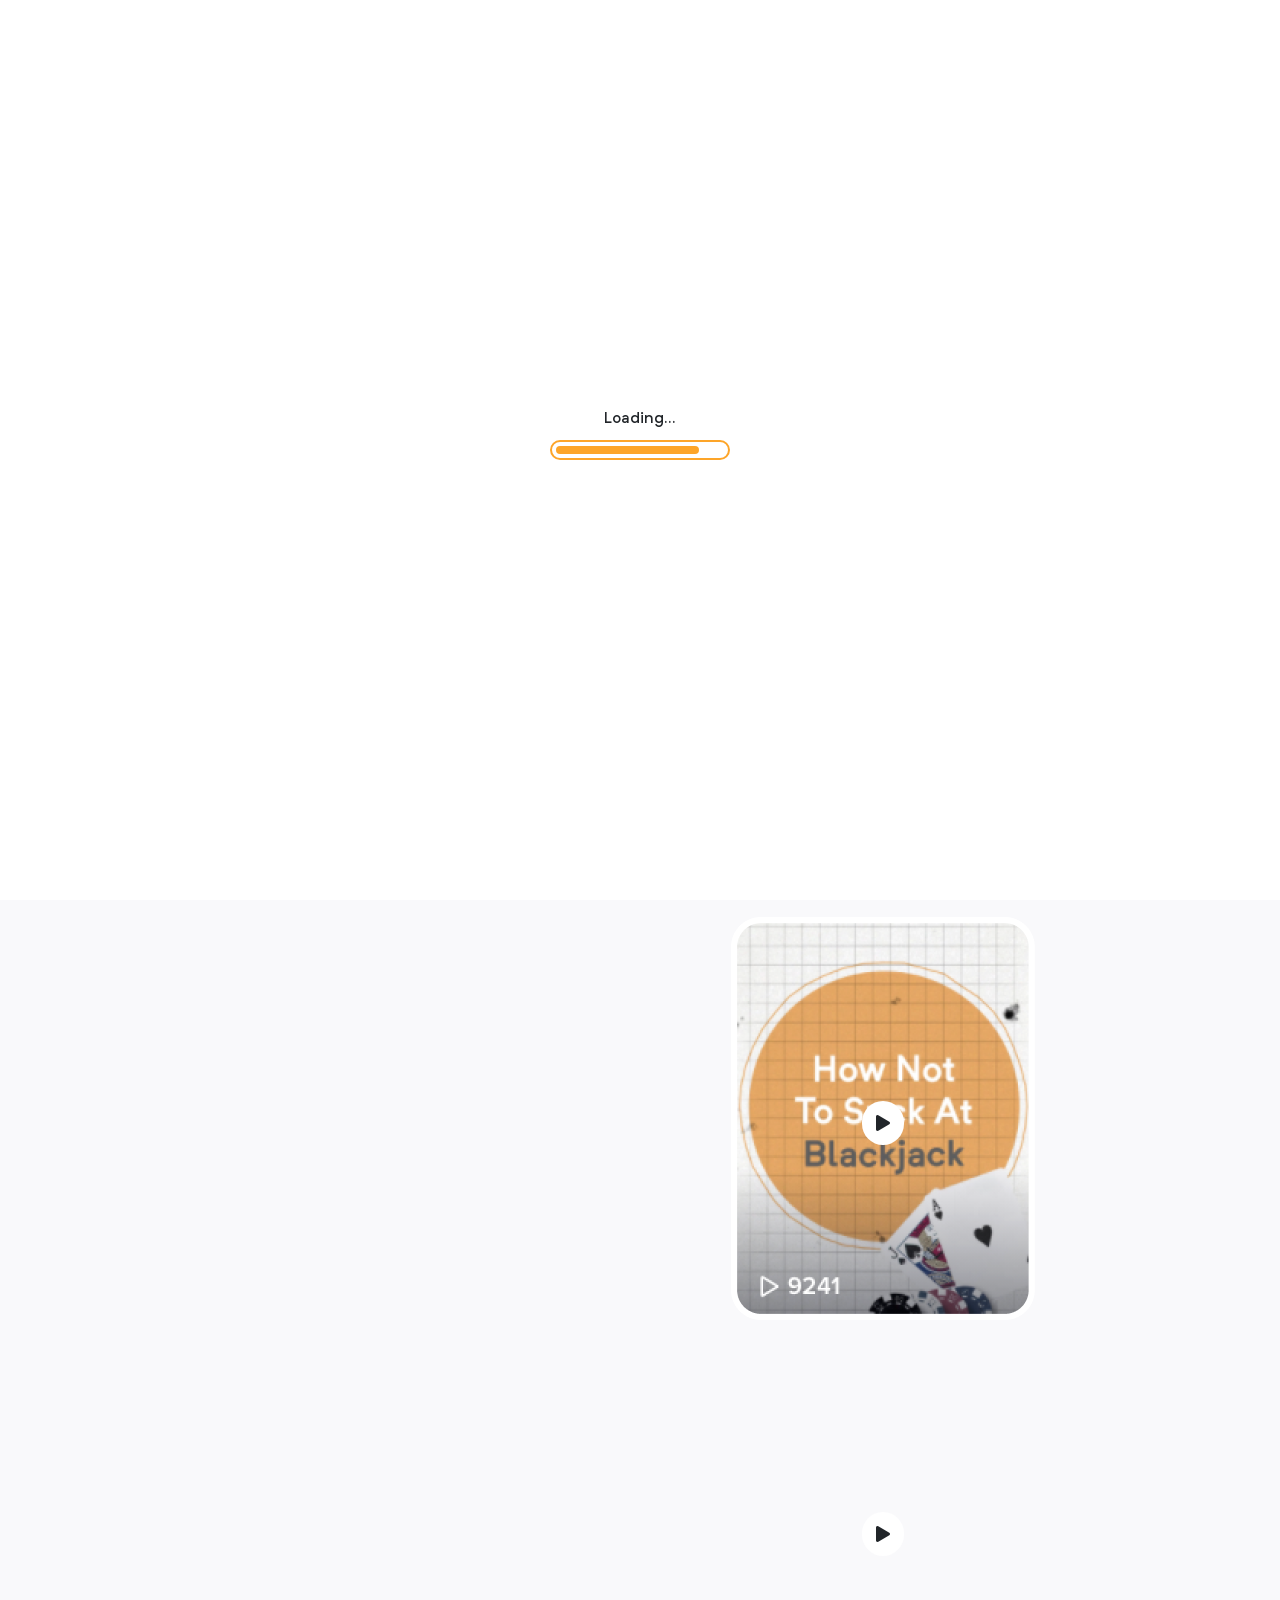
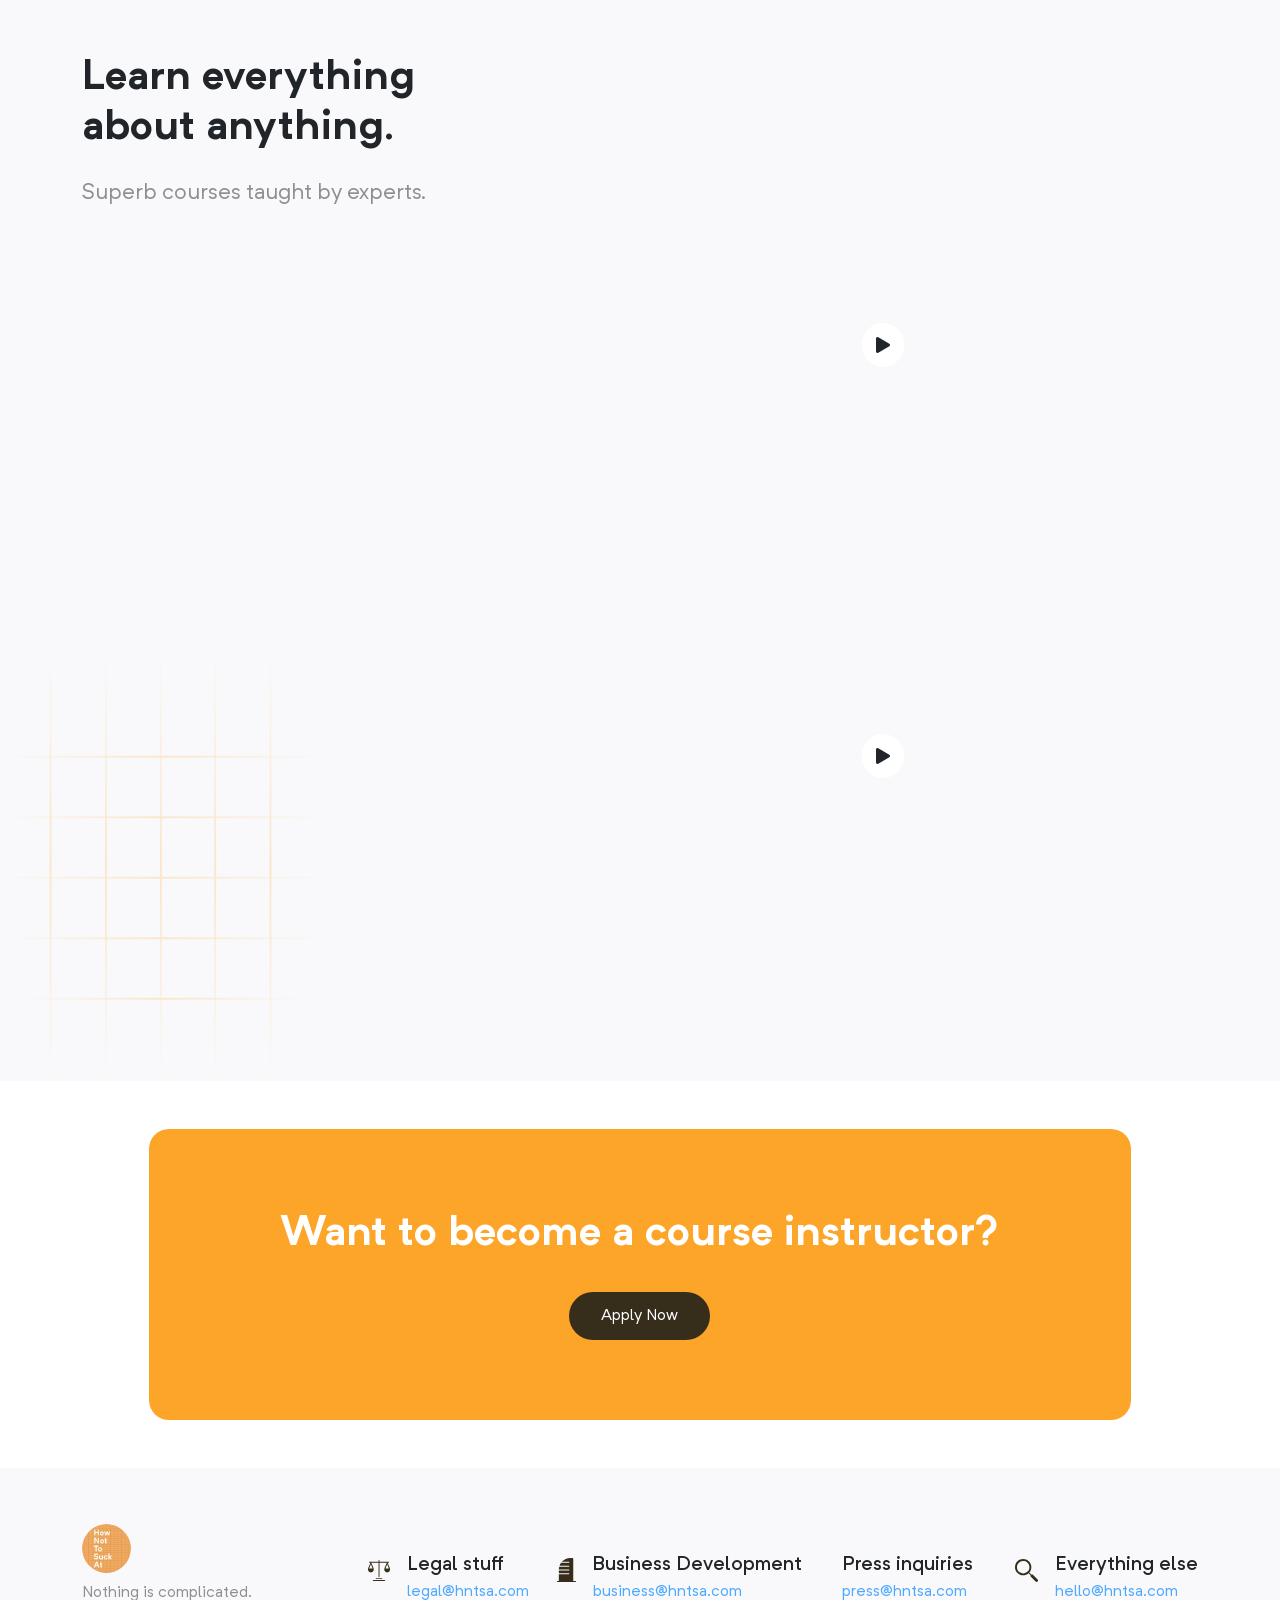
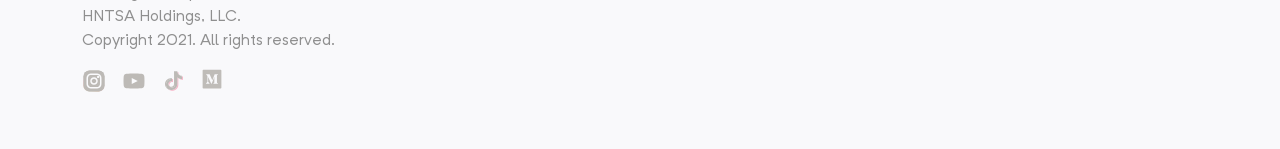
==== index.html @ 58f5ea6d "add loading" ====
<!DOCTYPE html>
<html lang="en">
  <head>
    <!-- Required meta tags -->
    <meta charset="utf-8" />
    <meta name="viewport" content="width=device-width, initial-scale=1" />

    <!-- Bootstrap CSS -->
    <link
      href="https://cdn.jsdelivr.net/npm/bootstrap@5.1.3/dist/css/bootstrap.min.css"
      rel="stylesheet"
      integrity="sha384-1BmE4kWBq78iYhFldvKuhfTAU6auU8tT94WrHftjDbrCEXSU1oBoqyl2QvZ6jIW3"
      crossorigin="anonymous"
    />
    <title>How Not To Suck At?</title>
    <link rel="stylesheet" type="text/css" href="https://cdn.jsdelivr.net/npm/slick-carousel@1.8.1/slick/slick.css" />
    <link rel="stylesheet" type="text/css" href="https://cdn.jsdelivr.net/npm/slick-carousel@1.8.1/slick/slick-theme.css" />
    <link rel="stylesheet" href="https://use.fontawesome.com/releases/v5.8.2/css/all.css" />
    <link rel="stylesheet" href="assets/css/main.css" />
    <link rel="apple-touch-icon" sizes="57x57" href="assets/img/favicon/apple-icon-57x57.png" />
    <link rel="apple-touch-icon" sizes="60x60" href="assets/img/favicon/apple-icon-60x60.png" />
    <link rel="apple-touch-icon" sizes="72x72" href="assets/img/favicon/apple-icon-72x72.png" />
    <link rel="apple-touch-icon" sizes="76x76" href="assets/img/favicon/apple-icon-76x76.png" />
    <link rel="apple-touch-icon" sizes="114x114" href="assets/img/favicon/apple-icon-114x114.png" />
    <link rel="apple-touch-icon" sizes="120x120" href="assets/img/favicon/apple-icon-120x120.png" />
    <link rel="apple-touch-icon" sizes="144x144" href="assets/img/favicon/apple-icon-144x144.png" />
    <link rel="apple-touch-icon" sizes="152x152" href="assets/img/favicon/apple-icon-152x152.png" />
    <link rel="apple-touch-icon" sizes="180x180" href="assets/img/favicon/apple-icon-180x180.png" />
    <link rel="icon" type="image/png" sizes="192x192" href="assets/img/favicon/android-icon-192x192.png" />
    <link rel="icon" type="image/png" sizes="32x32" href="assets/img/favicon/favicon-32x32.png" />
    <link rel="icon" type="image/png" sizes="96x96" href="assets/img/favicon/favicon-96x96.png" />
    <link rel="icon" type="image/png" sizes="16x16" href="assets/img/favicon/favicon-16x16.png" />
  </head>

  <body>
    <nav class="d-block d-md-none invisible">
      <div class="d-flex justify-content-between align-items-center">
        <div class="left-logo">
          <img src="assets/img/logo.svg" class="d-block ms-auto" alt="" srcset="" />
        </div>
        <div class="right-icon">
          <img src="assets/img/icons/hamburger.svg" alt="" srcset="" />
        </div>
      </div>
    </nav>
    <header>
      <div class="container home-text">
        <h1 class="text-center text-out font-bold position-relative">How Not To Suck At<span class="tm">&trade;</span></h1>
        <p class="animate-text text-center color-primary">
          <span class="slide-text text-in">Chess ♟️</span>
          <span class="slide-text">Econ 101 📊</span>
          <span class="slide-text">Photography 📷</span>
          <span class="slide-text">Guitar 🎸</span>
          <span class="slide-text">YouTube ▶️</span>
          <span class="slide-text">Writing ✍️</span>
          <span class="slide-text">Speed Reading 📚</span>
          <span class="slide-text">Personal Finance 💸</span>
          <span class="slide-text">Software 🧑‍💻</span>
          <span class="slide-text">Piano 🎹</span>
          <span class="slide-text">Français 🇫🇷</span>
          <span class="slide-text">Drawing 🎨</span>
          <span class="slide-text">Copyright Law ⚖️</span>
          <span class="slide-text">Poker 🃏</span>
          <span class="slide-text">Filmmaking 🎬</span>
        </p>
        <br />
        <p class="text-center text-22 d-none d-md-block">Nothing is complicated.</p>
        <br />
        <br />
        <div class="d-flex flex-column flex-md-row justify-content-center">
          <input type="text" class="custom-input" placeholder="Your email address" maxlength="300" />
          <button style="height: 51px" class="button button-primary ms-md-4 align-self-center w-fit d-block mt-3 mt-md-0">Sign Up</button>
        </div>
      </div>
    </header>

    <div class="learn">
      <div class="container">
        <div class="row">
          <div class="col-md-5 d-flex">
            <div class="align-self-center">
              <h2>
                Learn everything <br />
                about anything.
              </h2>
              <p class="text-md-22 text-16 d-none d-md-block color-gray mt-4">Superb courses taught by experts.</p>
              <p class="text-md-22 text-16 d-block d-md-none color-gray">
                Nothing is complicated. Everything <br />
                you need to know about everything!
              </p>
            </div>
          </div>
          <div class="col-md-7 col-sm-12 mt-4 mt-md-0">
            <div id="slickReels">
              <div class="reels-cover">
                <div class="ml-3">
                  <div class="player-box" onclick="playVideo(this)">
                    <i class="fas fa-play"></i>
                  </div>
                  <video poster="assets/img/thumbnail1.png">
                    <source src="assets/video/reels1.mp4#t=10" />
                  </video>
                </div>
              </div>
              <div class="reels-cover">
                <div class="ml-3">
                  <div class="player-box" onclick="playVideo(this)">
                    <i class="fas fa-play"></i>
                  </div>
                  <video>
                    <source src="assets/video/reels2.mp4#t=3" />
                  </video>
                </div>
              </div>

              <div class="reels-cover">
                <div class="ml-3">
                  <div class="player-box" onclick="playVideo(this)">
                    <i class="fas fa-play"></i>
                  </div>
                  <video src="assets/video/reels3.mp4#t=8"></video>
                </div>
              </div>
              <div class="reels-cover">
                <div class="ml-3">
                  <div class="player-box" onclick="playVideo(this)">
                    <i class="fas fa-play"></i>
                  </div>
                  <video>
                    <source src="assets/video/reels2.mp4#t=3" />
                  </video>
                </div>
              </div>
            </div>
          </div>
        </div>
      </div>
    </div>

    <div class="instructor d-none d-md-block my-5">
      <div class="container">
        <div class="instructor-box">
          <h2 class="text-white text-center">Want to become a course instructor?</h2>
          <br />
          <div class="d-flex justify-content-center">
            <button class="button button-dark" data-bs-toggle="modal" data-bs-target="#smallForm">Apply Now</button>

            <!-- Modal -->
            <div class="modal fade" id="smallForm" data-bs-backdrop="static" data-bs-keyboard="false" tabindex="-1" aria-labelledby="staticBackdropLabel" aria-hidden="true">
              <div class="modal-dialog">
                <div class="modal-content py-2 px-3">
                  <button type="button" class="btn-close dismiss d-block ms-auto my-3 me-2" data-bs-dismiss="modal" aria-label="Close"></button>
                  <div class="modal-body">
                    <form name="HNST-Form-Dekstop">
                      <div class="row">
                        <div class="col-md-6">
                          <div class="mt-3 d-flex flex-column">
                            <label for="" class="form-label">Your Name</label>
                            <input type="text" placeholder="Johnny Appleseed" class="custom-input-rounded" maxlength="300" />
                          </div>
                        </div>
                        <div class="col-md-6">
                          <div class="mt-3 d-flex flex-column">
                            <label for="" class="form-label">Your Username</label>
                            <input type="text" placeholder="YourName@gmail.com" class="custom-input-rounded" maxlength="300" />
                          </div>
                        </div>
                        <div class="col-md-12">
                          <div class="mt-3 d-flex flex-column">
                            <label for="" class="form-label">What course topic would you like to teach?</label>
                            <div class="position-relative custom-select-field mt-3">
                              <select class="custom-select" onchange="selectClick(this)" onclick="selectClick(this)">
                                <option value="" disabled selected>Chess ♟️</option>
                                <option value="Piano 🎹">Piano 🎹</option>
                                <option value="Blackjack 🃏">Blackjack 🃏</option>
                                <option value="Bodybuilding 🏋">Bodybuilding 🏋</option>
                                <option value="Econ 101 📊">Econ 101 📊</option>
                                <option value="Photography 📷">Photography 📷</option>
                                <option value="Guitar 🎸">Guitar 🎸</option>
                                <option value="YouTube ▶️">YouTube ▶️</option>
                                <option value="Writing ✍️">Writing ✍️</option>
                                <option value="Speed Reading 📚">Speed Reading 📚</option>
                                <option value="Personal Finance 💸">Personal Finance 💸</option>
                                <option value="Software 🧑‍💻">Software 🧑‍💻</option>
                                <option value="Français 🇫🇷">Français 🇫🇷</option>
                                <option value="Drawing 🎨">Drawing 🎨</option>
                                <option value="Copyright Law ⚖️">Copyright Law ⚖️</option>
                                <option value="Poker 🃏">Poker 🃏</option>
                                <option value="Filmmaking 🎬">Filmmaking 🎬</option>
                                <option value="Calculus 📐">Calculus 📐</option>
                                <option value="Investing 📈">Investing 📈</option>
                              </select>
                              <ul class="custom-select-list d-none"></ul>
                            </div>
                          </div>
                        </div>
                        <div class="col-md-12">
                          <div class="mt-3 d-flex flex-column">
                            <label for="" class="form-label">Why are you the best person to teach this course?</label>
                            <textarea name="" placeholder="I’m the best person to teach this course because ..." class="custom-input-rounded" id="" cols="30" rows="10" maxlength="300"></textarea>
                          </div>
                        </div>
                        <div class="col-md-12">
                          <div class="mt-3 d-flex flex-column">
                            <label for="" class="form-label">Do you have a YouTube channel or large social media following?</label>
                            <textarea
                              name=""
                              placeholder="Yeah! I have XYZ subscribers. Here’s the URL to my channel: YouTube.com/c/HowNotToSuckAt"
                              class="custom-input-rounded"
                              id=""
                              cols="30"
                              rows="10"
                              maxlength="300"
                            ></textarea>
                          </div>
                        </div>
                      </div>

                      <button class="button button-primary mt-3 ms-auto d-block">Submit</button>
                    </form>
                  </div>
                </div>
              </div>
            </div>
          </div>
        </div>
      </div>
    </div>

    <footer class="px-2 px-md-0">
      <div class="container">
        <div class="row flex-md-row flex-column-reverse">
          <div class="col-md-3">
            <img src="assets/img/logo.svg" alt="" srcset="" />
            <h3 class="my-3 mb-1 d-block d-md-none">Contact Us</h3>
            <p class="color-gray mt-2 mb-0">Nothing is complicated.</p>
            <p class="color-gray mb-0">HNTSA Holdings, LLC.</p>
            <p class="color-gray mb-3">Copyright 2021. All rights reserved.</p>
            <div class="d-flex">
              <a href="https://instagram.com">
                <img src="assets/img/icons/instagram.svg" alt="" class="d-block me-3" />
              </a>
              <a href="https://youtube.com">
                <img src="assets/img/icons/youtube.svg" alt="" class="d-block me-3" />
              </a>
              <a href="https://tiktok.com">
                <img src="assets/img/icons/tiktok.svg" alt="" class="d-block me-3" />
              </a>
              <a href="htpps://medium.com">
                <img src="assets/img/icons/medium.svg" alt="" class="d-block me-3" />
              </a>
            </div>
          </div>
          <div class="col-md-9 mb-4 mb-md-0">
            <div class="row">
              <div class="col-md mt-3 p-0">
                <div class="footer-list d-flex align-items-start w-100">
                  <img src="assets/img/icons/scales.svg" class="mt-2 d-none d-md-block" alt="" srcset="" />
                  <img src="assets/img/icons/scales-bg.svg" class="mt-2 d-md-none d-block" alt="" srcset="" />
                  <div class="flex flex-column ms-3">
                    <p class="text-20 mb-0 font-medium nowrap">Legal stuff</p>
                    <p class="text-blue mb-0">legal@hntsa.com</p>
                  </div>
                  <a href="" class="ms-auto d-block d-md-none align-self-center">
                    <img src="assets/img/icons/forward.svg" alt="" srcset="" />
                  </a>
                </div>
              </div>
              <div class="col-md mt-3 p-0">
                <div class="footer-list d-flex align-items-start w-100">
                  <img src="assets/img/icons/building.svg" class="mt-2 d-none d-md-block" alt="" srcset="" />
                  <img src="assets/img/icons/building-bg.svg" class="mt-2 d-md-none d-block" alt="" srcset="" />
                  <div class="flex flex-column ms-3">
                    <p class="text-20 mb-0 font-medium nowrap">Business Development</p>
                    <p class="text-blue mb-0">business@hntsa.com</p>
                  </div>
                  <a href="" class="ms-auto d-block d-md-none align-self-center">
                    <img src="assets/img/icons/forward.svg" alt="" srcset="" />
                  </a>
                </div>
              </div>
              <div class="col-md mt-3 p-0">
                <div class="footer-list d-flex align-items-start w-100">
                  <img src="assets/img/icons/user.svg" class="mt-2 d-none d-md-block" alt="" srcset="" />
                  <img src="assets/img/icons/user-bg.svg" class="mt-2 d-md-none d-block" alt="" srcset="" />
                  <div class="flex flex-column ms-3">
                    <p class="text-20 mb-0 font-medium nowrap">Press inquiries</p>
                    <p class="text-blue mb-0">press@hntsa.com</p>
                  </div>
                  <a href="" class="ms-auto d-block d-md-none align-self-center">
                    <img src="assets/img/icons/forward.svg" alt="" srcset="" />
                  </a>
                </div>
              </div>
              <div class="col-md mt-3 p-0">
                <div class="footer-list d-flex align-items-start w-100">
                  <img src="assets/img/icons/search.svg" class="mt-2 d-none d-md-block" alt="" srcset="" />
                  <img src="assets/img/icons/search-bg.svg" class="mt-2 d-md-none d-block" alt="" srcset="" />
                  <div class="flex flex-column ms-3">
                    <p class="text-20 mb-0 font-medium nowrap">Everything else</p>
                    <p class="text-blue mb-0">hello@hntsa.com</p>
                  </div>
                  <a href="" class="ms-auto d-block d-md-none align-self-center">
                    <img src="assets/img/icons/forward.svg" alt="" srcset="" />
                  </a>
                </div>
              </div>
            </div>
          </div>
        </div>
      </div>
    </footer>

    <div class="instructor d-block d-md-none my-md-5 mt-4">
      <div class="instructor-box">
        <h2 class="text-white text-center">
          Want to become a <br />
          course instructor?
        </h2>
        <br />
        <div class="d-flex justify-content-center flex-column">
          <button class="button button-dark w-fit mx-auto d-block" data-bs-toggle="modal" data-bs-target="#formSmall">Apply Now</button>
          <!-- Modal -->
          <div class="modal fade" id="formSmall" data-bs-backdrop="static" data-bs-keyboard="false" tabindex="-1" aria-labelledby="staticBackdropLabel" aria-hidden="true">
            <div class="modal-dialog">
              <div class="modal-content py-2 px-3">
                <button type="button" class="btn-close dismiss d-block ms-auto my-3 me-2" data-bs-dismiss="modal" aria-label="Close"></button>
                <div class="modal-body">
                  <form name="HNST-Form">
                    <div class="row">
                      <div class="col-md-6">
                        <div class="mt-3 d-flex flex-column">
                          <label for="" class="form-label">Your Name</label>
                          <input type="text" name="name" placeholder="Johnny Appleseed" class="custom-input-rounded" maxlength="300" />
                        </div>
                      </div>
                      <div class="col-md-6">
                        <div class="mt-3 d-flex flex-column">
                          <label for="" class="form-label">Your Username</label>
                          <input type="text" name="username" placeholder="YourName@gmail.com" class="custom-input-rounded" maxlength="300" />
                        </div>
                      </div>
                      <div class="col-md-12">
                        <div class="mt-3 d-flex flex-column">
                          <label for="" class="form-label">What course topic would you like to teach?</label>
                          <div class="position-relative custom-select-field mt-3">
                            <select name="topic" class="custom-select" onchange="selectClick(this)" onclick="selectClick(this)">
                              <option value="" disabled selected>Chess ♟️</option>
                              <option value="Piano 🎹">Piano 🎹</option>
                              <option value="Blackjack 🃏">Blackjack 🃏</option>
                              <option value="Bodybuilding 🏋">Bodybuilding 🏋</option>
                            </select>
                            <ul class="custom-select-list d-none"></ul>
                          </div>
                        </div>
                      </div>
                      <div class="col-md-12">
                        <div class="mt-3 d-flex flex-column">
                          <label for="" class="form-label">Why are you the best person to teach this course?</label>
                          <textarea name="reason" placeholder="I’m the best person to teach this course because ..." class="custom-input-rounded" id="" cols="30" rows="10" maxlength="300"></textarea>
                        </div>
                      </div>
                      <div class="col-md-12">
                        <div class="mt-3 d-flex flex-column">
                          <label for="" class="form-label">Do you have a YouTube channel or large social media following?</label>
                          <textarea
                            name="social_media"
                            placeholder="Yeah! I have XYZ subscribers. Here’s the URL to my channel: YouTube.com/c/HowNotToSuckAt"
                            class="custom-input-rounded"
                            id=""
                            cols="30"
                            rows="10"
                            maxlength="300"
                          ></textarea>
                        </div>
                      </div>
                    </div>

                    <button class="button button-primary mt-3 ms-auto d-block" type="submit">Submit</button>
                  </form>
                </div>
              </div>
            </div>
          </div>
        </div>
      </div>
    </div>

    <div class="loading-container">
      <p class="text-center font-medium">Loading...</p>
      <div class="progress-container">
        <div id="loading"></div>
      </div>
    </div>
    <!-- Option 1: Bootstrap Bundle with Popper -->
    <script
      src="https://cdn.jsdelivr.net/npm/bootstrap@5.1.3/dist/js/bootstrap.bundle.min.js"
      integrity="sha384-ka7Sk0Gln4gmtz2MlQnikT1wXgYsOg+OMhuP+IlRH9sENBO0LRn5q+8nbTov4+1p"
      crossorigin="anonymous"
    ></script>
    <script src="https://code.jquery.com/jquery-3.6.0.js" integrity="sha256-H+K7U5CnXl1h5ywQfKtSj8PCmoN9aaq30gDh27Xc0jk=" crossorigin="anonymous"></script>
    <script type="text/javascript" src="https://cdn.jsdelivr.net/npm/slick-carousel@1.8.1/slick/slick.min.js"></script>
    <script src="https://cdn.jsdelivr.net/npm/sweetalert2@11"></script>
    <script src="assets/js/main.js"></script>
    <script src="assets/js/component/custom-select.js"></script>
    <script>
      const txts = document.querySelector(".animate-text").children,
        txtsLen = txts.length;
      let index = 0;
      const textInTimer = 3000,
        textOutTimer = 2800;

      function animateText() {
        for (let i = 0; i < txtsLen; i++) {
          txts[i].classList.remove("text-in", "text-out");
        }
        txts[index].classList.add("text-in");

        setTimeout(function () {
          txts[index].classList.add("text-out");
        }, textOutTimer);

        setTimeout(function () {
          if (index == txtsLen - 1) {
            index = 0;
          } else {
            index++;
          }
          animateText();
        }, textInTimer);
      }

      window.onload = animateText;
    </script>

    <!-- submit form -->
    <script>
      const scriptURL = "https://script.google.com/macros/s/AKfycbwL5cmtENVqKvrZ6QTYcusFtOq5QoOUx_8GNSdU9cw1wpAo01Yu7HjZNI1xSGckrVTz/exec";
      const form = document.forms["HNST-Form"];
      const formDekstop = document.forms["HNST-Form-Dekstop"];

      form.addEventListener("submit", (e) => {
        e.preventDefault();
        const button = form.querySelector("button");
        button.innerHTML = `<div class="spinner-border text-warning" role="status">
                              <span class="visually-hidden">Loading...</span>
                            </div>`;
        fetch(scriptURL, {
          method: "POST",
          body: new FormData(form),
        })
          .then((response) => {
            Swal.fire("Success", "Your Form Was Submitted", "success");
            button.innerHTML = "Submit";
            const modal = document.querySelectorAll(".modal");
            const modalBackdrop = document.querySelectorAll(".modal-backdrop");
            modal.forEach((m) => {
              m.style.display = "none";
              $(m).find(".dismiss").trigger({
                type: "click",
              });
            });
            modalBackdrop.forEach((m) => {
              m.classList.remove("show");
            });
          })
          .catch((error) => console.error("Error!", error.message));
      });
      formDekstop.addEventListener("submit", (e) => {
        e.preventDefault();
        const button = formDekstop.querySelector("button");
        button.innerHTML = `<div class="spinner-border text-warning" role="status">
                              <span class="visually-hidden">Loading...</span>
                            </div>`;
        fetch(scriptURL, {
          method: "POST",
          body: new FormData(form),
        })
          .then((response) => {
            Swal.fire("Success", "Your Form Was Submitted", "success");
            button.innerHTML = "Submit";
            const modal = document.querySelectorAll(".modal");
            const modalBackdrop = document.querySelectorAll(".modal-backdrop");
            modal.forEach((m) => {
              m.style.display = "none";
              $(m).find(".dismiss").trigger({
                type: "click",
              });
            });
            modalBackdrop.forEach((m) => {
              m.classList.remove("show");
            });
          })
          .catch((error) => console.error("Error!", error.message));
      });
    </script>
  </body>
</html>
---- assets/css/main.css ----
@import url("setup.css");
@import url("utils/text.css");
@import url("component/button.css");
@import url("component/input.css");
@import url("component/select.css");
@import url("plugin/animation.css");
@import url("plugin/loading.css");
/* textillate css */
.finance-personal span {
  display: flex;
}

.finance-personal span span {
  margin-left: 6px;
}

.tm {
  position: absolute;
  top: 10%;
  font-size: 70%;
}

html {
  overflow-x: hidden;
}

body {
  overflow-x: hidden;
}

nav {
  background: var(--primaryColor);
  padding: 30px 20px 140px 0px;
  border-bottom-left-radius: 180px;
  border-bottom-right-radius: 180px;
}

.left-logo {
  background: white;
  padding: 7px 10px;
  width: 40%;
  border-top-right-radius: 100px;
  border-bottom-right-radius: 100px;
}

header {
  padding: 40px 0 79px 0;
  background-image: url("../img/decoration-bg.svg");
  background-position: bottom right;
  background-repeat: no-repeat;
}

.learn {
  background-color: #f9f9fb;
  padding: 80px 0;
  background-image: url("../img/decoration-bg.svg");
  background-position: bottom left;
  background-repeat: no-repeat;
}

.book {
  background-image: url("../img/decoration-bg.svg");
  background-position: 20% center;
  background-repeat: no-repeat;
}

.reels-cover video {
  height: 403px;
  width: 100%;
}

.reels-cover > div {
  border-radius: 20px;
  overflow: hidden;
  position: relative;
  z-index: 1;
}

.reels-cover > div::after {
  content: "";
  width: 100%;
  height: 100%;
  /* background: #333; */
  /* opacity: .2; */
  position: absolute;
  top: 0;
  left: 0;
  z-index: 2;
}

.player-box {
  position: absolute;
  background: rgba(255, 255, 255, 1);
  border-radius: 100px;
  padding: 14px;
  width: fit-content;
  height: fit-content;
  display: flex;
  align-items: center;
  z-index: 3;
  top: 50%;
  left: 50%;
  transform: translate(-50%, -50%);
  cursor: pointer;
}

.reels-cover {
  margin-left: 10px;
}

.book {
  padding: 130px 0;
}

.instructor-box {
  background-color: var(--primaryColor);
  padding: 120px 35px;
  border-top-left-radius: 240px;
  border-top-right-radius: 240px;
  width: 120%;
  margin-left: -11%;
}

footer {
  background: #f9f9fb;
  padding: 56px 0;
}

.footer-list {
  background: white;
  padding: 10px 12px;
  border-radius: 9px;
}

@media screen and (min-width: 768px) {
  .tm {
    font-size: 50%;
  }
  .instructor-box {
    background-color: var(--primaryColor);
    padding: 80px 35px;
    border-radius: 20px;
    width: 88%;
    margin-left: auto;
    margin-right: auto;
  }

  header {
    padding: 253px 0 197px 0;
  }

  .finance-personal {
    padding-bottom: 10px;
    /* padding-top: 1px; */
    /* border-bottom: 4px solid var(--primaryColor); */
  }

  .footer-list {
    background: none;
  }
}

/* slick */
#slickReels > button {
  position: absolute;
}

#slickReels {
  padding: 40px 0;
}

/* #slickReels */

#slickReels > button:first-child {
  top: 0%;
  left: 83%;
  border-radius: 100px;
  background-image: url("../img/icons/arrow-left.svg");
  background-position: center center;
  background-size: cover;
}
#slickReels > button:last-child {
  top: 0%;
  left: 92%;
  border-radius: 100px;
  background-image: url("../img/icons/arrow-right.svg");
  background-position: center center;
  background-size: cover;
}
#slickReels > button::before {
  font-size: 0;
}

@media screen and (min-width: 768px) {
  #slickReels > button:first-child {
    top: 107%;
    left: 0%;
  }
  #slickReels > button:last-child {
    top: 107%;
    left: 4%;
  }
}
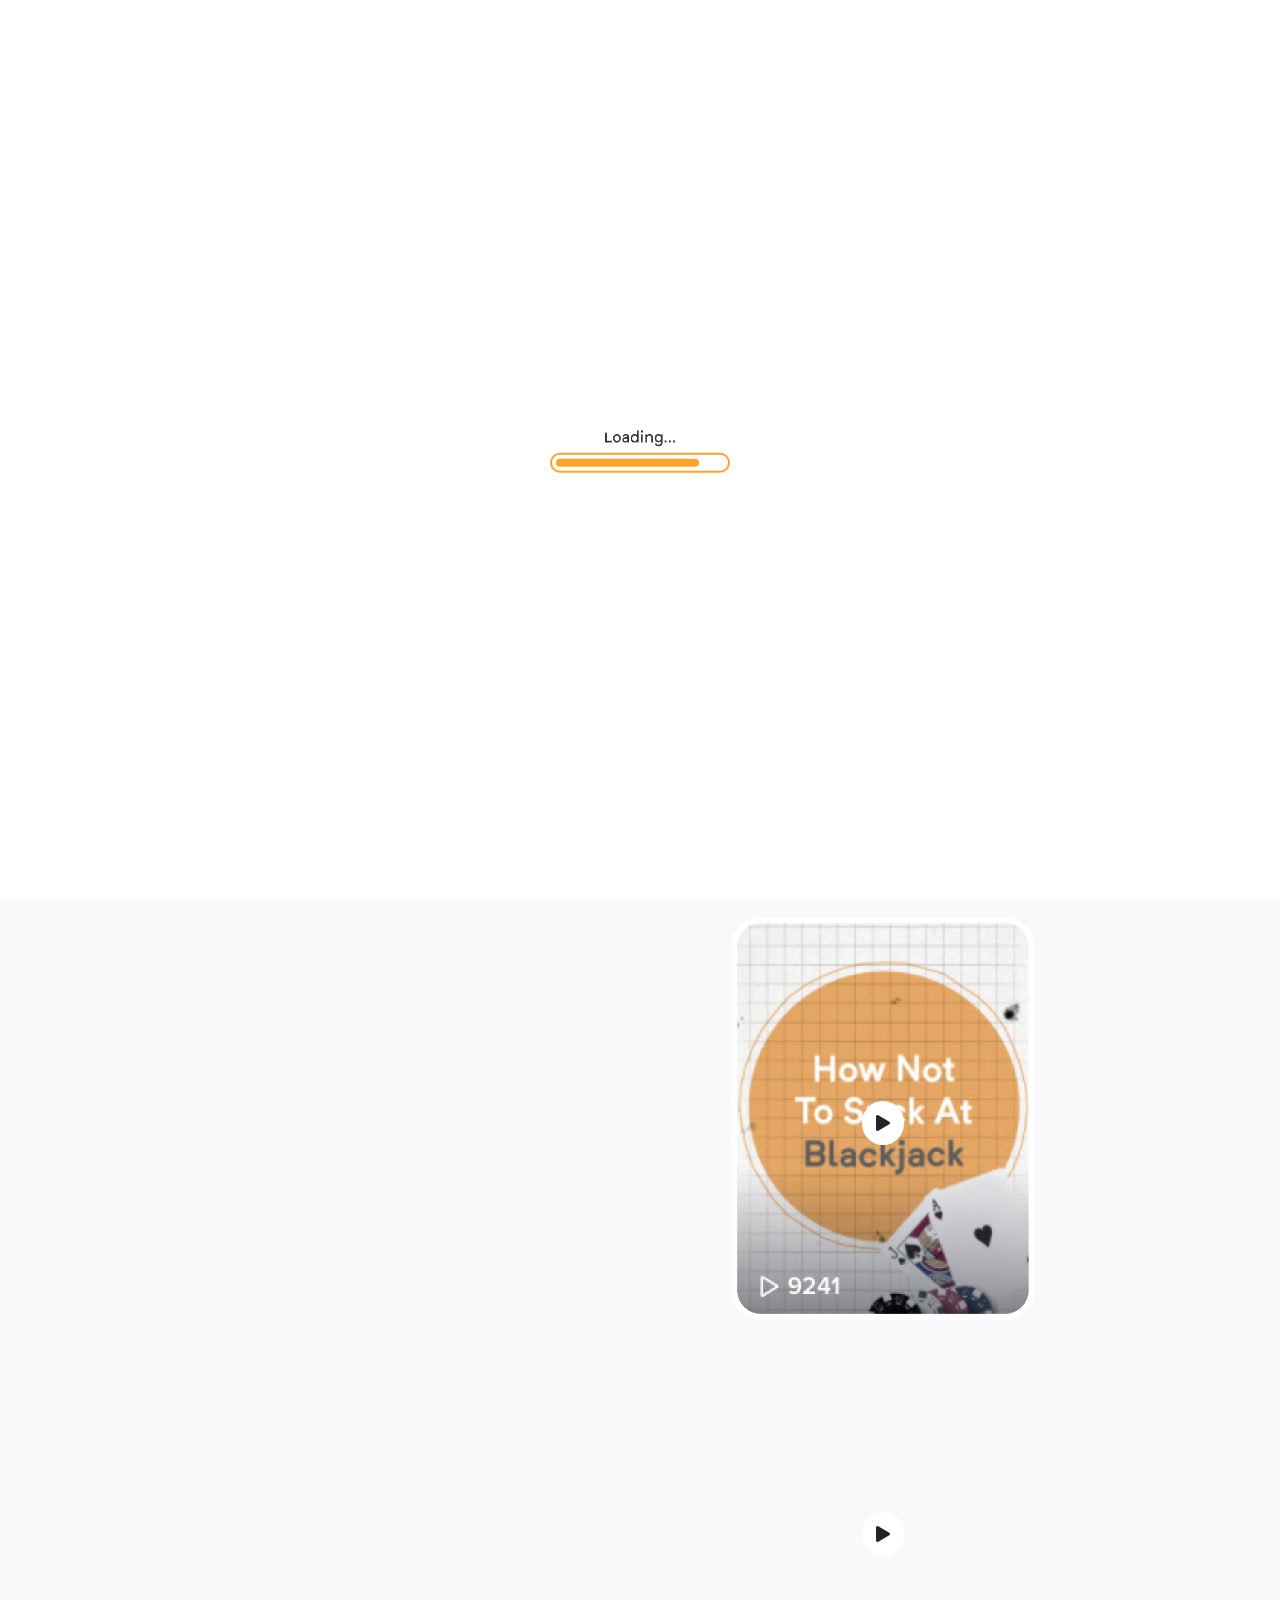
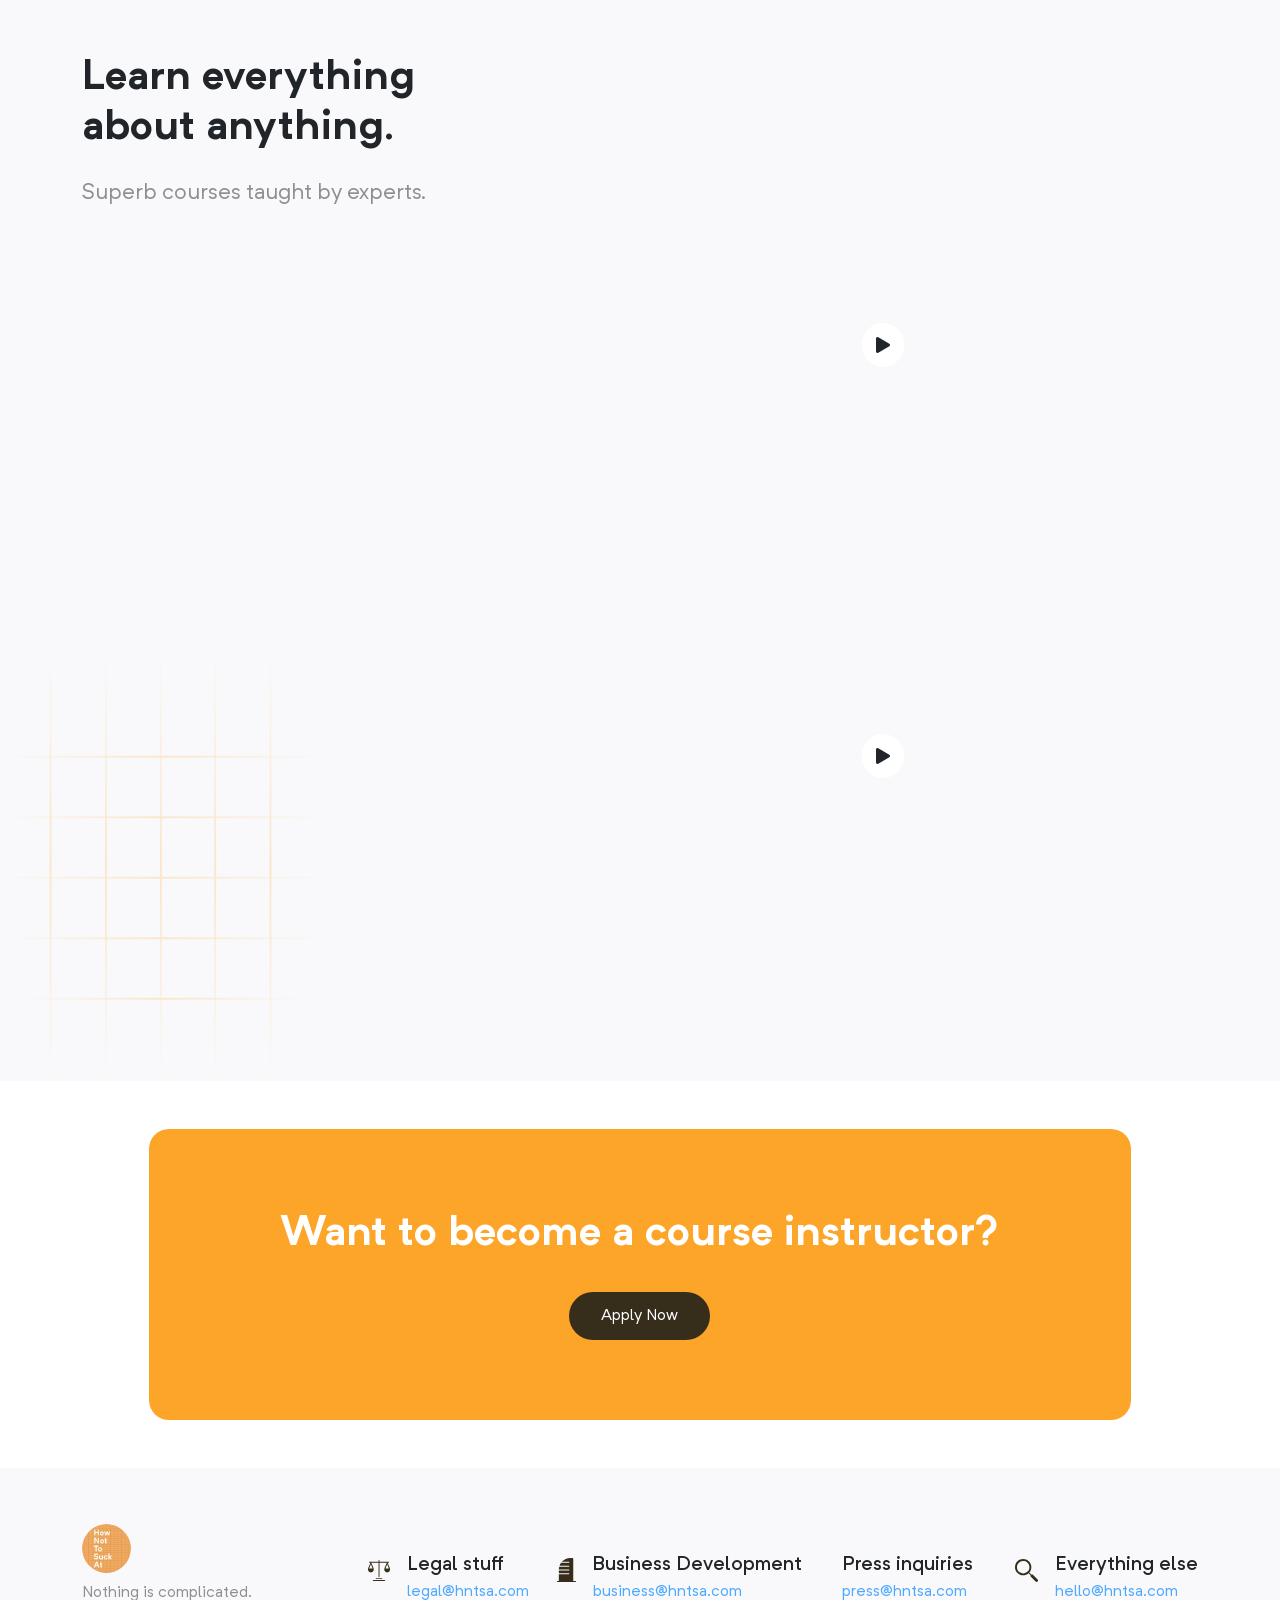
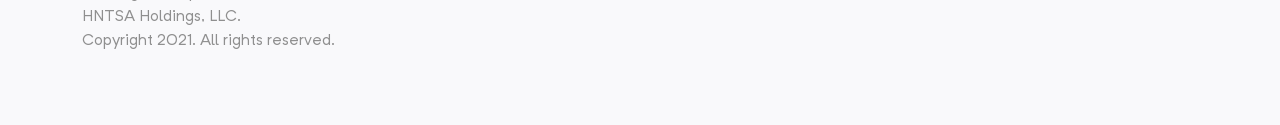
==== commit ef9ebfb5: "fix loading font" ====
--- a/index.html
+++ b/index.html
@@ -12,7 +12,7 @@
       integrity="sha384-1BmE4kWBq78iYhFldvKuhfTAU6auU8tT94WrHftjDbrCEXSU1oBoqyl2QvZ6jIW3"
       crossorigin="anonymous"
     />
-    <title>How Not To Suck At?</title>
+    <title>How Not To Suck At</title>
     <link rel="stylesheet" type="text/css" href="https://cdn.jsdelivr.net/npm/slick-carousel@1.8.1/slick/slick.css" />
     <link rel="stylesheet" type="text/css" href="https://cdn.jsdelivr.net/npm/slick-carousel@1.8.1/slick/slick-theme.css" />
     <link rel="stylesheet" href="https://use.fontawesome.com/releases/v5.8.2/css/all.css" />
@@ -67,10 +67,12 @@
         <p class="text-center text-22 d-none d-md-block">Nothing is complicated.</p>
         <br />
         <br />
-        <div class="d-flex flex-column flex-md-row justify-content-center">
-          <input type="text" class="custom-input" placeholder="Your email address" maxlength="300" />
-          <button style="height: 51px" class="button button-primary ms-md-4 align-self-center w-fit d-block mt-3 mt-md-0">Sign Up</button>
-        </div>
+        <form name="HNST-Email">
+          <div class="d-flex flex-column flex-md-row justify-content-center">
+            <input type="email" name="email" class="custom-input" placeholder="Your email address" maxlength="300" />
+            <button style="height: 51px" type="submit" class="button button-primary ms-md-4 align-self-center w-fit d-block mt-3 mt-md-0">Sign Up</button>
+          </div>
+        </form>
       </div>
     </header>
 
@@ -137,91 +139,102 @@
       </div>
     </div>
 
+    <!-- form -->
+    <div class="modal fade" id="form" data-bs-backdrop="static" data-bs-keyboard="false" tabindex="-1" aria-labelledby="staticBackdropLabel" aria-hidden="true">
+      <div class="modal-dialog">
+        <div class="modal-content py-2 px-3">
+          <button type="button" class="btn-close dismiss d-block ms-auto my-3 me-2" data-bs-dismiss="modal" aria-label="Close"></button>
+          <div class="modal-body">
+            <form name="HNST-Form">
+              <div class="row">
+                <div class="col-md-6">
+                  <div class="mt-3 d-flex flex-column">
+                    <label for="" class="form-label">Your Name</label>
+                    <input required type="text" name="name" placeholder="Johnny Appleseed" class="custom-input-rounded" maxlength="300" />
+                  </div>
+                </div>
+                <div class="col-md-6">
+                  <div class="mt-3 d-flex flex-column">
+                    <label for="" class="form-label">Your Username</label>
+                    <input required type="email" name="username" placeholder="YourName@gmail.com" class="custom-input-rounded" maxlength="300" />
+                  </div>
+                </div>
+                <div class="col-md-12">
+                  <div class="mt-3 d-flex flex-column">
+                    <label for="" class="form-label">What course topic would you like to teach?</label>
+                    <div class="position-relative custom-select-field mt-3">
+                      <select required class="custom-select" name="topic" onchange="selectClick(this)" onclick="selectClick(this)">
+                        <option value="Piano 🎹">Piano 🎹</option>
+                        <option value="Blackjack 🃏">Blackjack 🃏</option>
+                        <option value="Bodybuilding 🏋">Bodybuilding 🏋</option>
+                        <option value="Econ 101 📊">Econ 101 📊</option>
+                        <option value="Photography 📷">Photography 📷</option>
+                        <option value="Guitar 🎸">Guitar 🎸</option>
+                        <option value="YouTube ▶️">YouTube ▶️</option>
+                        <option value="Writing ✍️">Writing ✍️</option>
+                        <option value="Speed Reading 📚">Speed Reading 📚</option>
+                        <option value="Personal Finance 💸">Personal Finance 💸</option>
+                        <option value="Software 🧑‍💻">Software 🧑‍💻</option>
+                        <option value="Français 🇫🇷">Français 🇫🇷</option>
+                        <option value="Drawing 🎨">Drawing 🎨</option>
+                        <option value="Copyright Law ⚖️">Copyright Law ⚖️</option>
+                        <option value="Poker 🃏">Poker 🃏</option>
+                        <option value="Chess ♟️" selected>Chess ♟️</option>
+                        <option value="Filmmaking 🎬">Filmmaking 🎬</option>
+                        <option value="Calculus 📐">Calculus 📐</option>
+                        <option value="Investing 📈">Investing 📈</option>
+                      </select>
+                      <ul class="custom-select-list d-none"></ul>
+                    </div>
+                  </div>
+                </div>
+                <div class="col-md-12">
+                  <div class="mt-3 d-flex flex-column">
+                    <label for="" class="form-label">Why are you the best person to teach this course?</label>
+                    <textarea
+                      required
+                      name="reason"
+                      placeholder="I’m the best person to teach this course because ..."
+                      class="custom-input-rounded"
+                      id=""
+                      cols="30"
+                      rows="10"
+                      maxlength="300"
+                    ></textarea>
+                  </div>
+                </div>
+                <div class="col-md-12">
+                  <div class="mt-3 d-flex flex-column">
+                    <label for="" class="form-label">Do you have a YouTube channel or large social media following?</label>
+                    <textarea
+                      name="social_media"
+                      placeholder="Yeah! I have XYZ subscribers. Here’s the URL to my channel: YouTube.com/c/HowNotToSuckAt"
+                      class="custom-input-rounded"
+                      id=""
+                      cols="30"
+                      rows="10"
+                      maxlength="300"
+                      required
+                    ></textarea>
+                  </div>
+                </div>
+              </div>
+
+              <button class="button button-primary mt-3 ms-auto d-block">Submit</button>
+            </form>
+          </div>
+        </div>
+      </div>
+    </div>
+    <!-- end form -->
+
     <div class="instructor d-none d-md-block my-5">
       <div class="container">
         <div class="instructor-box">
           <h2 class="text-white text-center">Want to become a course instructor?</h2>
           <br />
           <div class="d-flex justify-content-center">
-            <button class="button button-dark" data-bs-toggle="modal" data-bs-target="#smallForm">Apply Now</button>
-
-            <!-- Modal -->
-            <div class="modal fade" id="smallForm" data-bs-backdrop="static" data-bs-keyboard="false" tabindex="-1" aria-labelledby="staticBackdropLabel" aria-hidden="true">
-              <div class="modal-dialog">
-                <div class="modal-content py-2 px-3">
-                  <button type="button" class="btn-close dismiss d-block ms-auto my-3 me-2" data-bs-dismiss="modal" aria-label="Close"></button>
-                  <div class="modal-body">
-                    <form name="HNST-Form-Dekstop">
-                      <div class="row">
-                        <div class="col-md-6">
-                          <div class="mt-3 d-flex flex-column">
-                            <label for="" class="form-label">Your Name</label>
-                            <input type="text" placeholder="Johnny Appleseed" class="custom-input-rounded" maxlength="300" />
-                          </div>
-                        </div>
-                        <div class="col-md-6">
-                          <div class="mt-3 d-flex flex-column">
-                            <label for="" class="form-label">Your Username</label>
-                            <input type="text" placeholder="YourName@gmail.com" class="custom-input-rounded" maxlength="300" />
-                          </div>
-                        </div>
-                        <div class="col-md-12">
-                          <div class="mt-3 d-flex flex-column">
-                            <label for="" class="form-label">What course topic would you like to teach?</label>
-                            <div class="position-relative custom-select-field mt-3">
-                              <select class="custom-select" onchange="selectClick(this)" onclick="selectClick(this)">
-                                <option value="" disabled selected>Chess ♟️</option>
-                                <option value="Piano 🎹">Piano 🎹</option>
-                                <option value="Blackjack 🃏">Blackjack 🃏</option>
-                                <option value="Bodybuilding 🏋">Bodybuilding 🏋</option>
-                                <option value="Econ 101 📊">Econ 101 📊</option>
-                                <option value="Photography 📷">Photography 📷</option>
-                                <option value="Guitar 🎸">Guitar 🎸</option>
-                                <option value="YouTube ▶️">YouTube ▶️</option>
-                                <option value="Writing ✍️">Writing ✍️</option>
-                                <option value="Speed Reading 📚">Speed Reading 📚</option>
-                                <option value="Personal Finance 💸">Personal Finance 💸</option>
-                                <option value="Software 🧑‍💻">Software 🧑‍💻</option>
-                                <option value="Français 🇫🇷">Français 🇫🇷</option>
-                                <option value="Drawing 🎨">Drawing 🎨</option>
-                                <option value="Copyright Law ⚖️">Copyright Law ⚖️</option>
-                                <option value="Poker 🃏">Poker 🃏</option>
-                                <option value="Filmmaking 🎬">Filmmaking 🎬</option>
-                                <option value="Calculus 📐">Calculus 📐</option>
-                                <option value="Investing 📈">Investing 📈</option>
-                              </select>
-                              <ul class="custom-select-list d-none"></ul>
-                            </div>
-                          </div>
-                        </div>
-                        <div class="col-md-12">
-                          <div class="mt-3 d-flex flex-column">
-                            <label for="" class="form-label">Why are you the best person to teach this course?</label>
-                            <textarea name="" placeholder="I’m the best person to teach this course because ..." class="custom-input-rounded" id="" cols="30" rows="10" maxlength="300"></textarea>
-                          </div>
-                        </div>
-                        <div class="col-md-12">
-                          <div class="mt-3 d-flex flex-column">
-                            <label for="" class="form-label">Do you have a YouTube channel or large social media following?</label>
-                            <textarea
-                              name=""
-                              placeholder="Yeah! I have XYZ subscribers. Here’s the URL to my channel: YouTube.com/c/HowNotToSuckAt"
-                              class="custom-input-rounded"
-                              id=""
-                              cols="30"
-                              rows="10"
-                              maxlength="300"
-                            ></textarea>
-                          </div>
-                        </div>
-                      </div>
-
-                      <button class="button button-primary mt-3 ms-auto d-block">Submit</button>
-                    </form>
-                  </div>
-                </div>
-              </div>
-            </div>
+            <button class="button button-dark" data-bs-toggle="modal" data-bs-target="#form">Apply Now</button>
           </div>
         </div>
       </div>
@@ -236,20 +249,6 @@
             <p class="color-gray mt-2 mb-0">Nothing is complicated.</p>
             <p class="color-gray mb-0">HNTSA Holdings, LLC.</p>
             <p class="color-gray mb-3">Copyright 2021. All rights reserved.</p>
-            <div class="d-flex">
-              <a href="https://instagram.com">
-                <img src="assets/img/icons/instagram.svg" alt="" class="d-block me-3" />
-              </a>
-              <a href="https://youtube.com">
-                <img src="assets/img/icons/youtube.svg" alt="" class="d-block me-3" />
-              </a>
-              <a href="https://tiktok.com">
-                <img src="assets/img/icons/tiktok.svg" alt="" class="d-block me-3" />
-              </a>
-              <a href="htpps://medium.com">
-                <img src="assets/img/icons/medium.svg" alt="" class="d-block me-3" />
-              </a>
-            </div>
           </div>
           <div class="col-md-9 mb-4 mb-md-0">
             <div class="row">
@@ -319,77 +318,18 @@
         </h2>
         <br />
         <div class="d-flex justify-content-center flex-column">
-          <button class="button button-dark w-fit mx-auto d-block" data-bs-toggle="modal" data-bs-target="#formSmall">Apply Now</button>
+          <button class="button button-dark w-fit mx-auto d-block" data-bs-toggle="modal" data-bs-target="#form">Apply Now</button>
           <!-- Modal -->
-          <div class="modal fade" id="formSmall" data-bs-backdrop="static" data-bs-keyboard="false" tabindex="-1" aria-labelledby="staticBackdropLabel" aria-hidden="true">
-            <div class="modal-dialog">
-              <div class="modal-content py-2 px-3">
-                <button type="button" class="btn-close dismiss d-block ms-auto my-3 me-2" data-bs-dismiss="modal" aria-label="Close"></button>
-                <div class="modal-body">
-                  <form name="HNST-Form">
-                    <div class="row">
-                      <div class="col-md-6">
-                        <div class="mt-3 d-flex flex-column">
-                          <label for="" class="form-label">Your Name</label>
-                          <input type="text" name="name" placeholder="Johnny Appleseed" class="custom-input-rounded" maxlength="300" />
-                        </div>
-                      </div>
-                      <div class="col-md-6">
-                        <div class="mt-3 d-flex flex-column">
-                          <label for="" class="form-label">Your Username</label>
-                          <input type="text" name="username" placeholder="YourName@gmail.com" class="custom-input-rounded" maxlength="300" />
-                        </div>
-                      </div>
-                      <div class="col-md-12">
-                        <div class="mt-3 d-flex flex-column">
-                          <label for="" class="form-label">What course topic would you like to teach?</label>
-                          <div class="position-relative custom-select-field mt-3">
-                            <select name="topic" class="custom-select" onchange="selectClick(this)" onclick="selectClick(this)">
-                              <option value="" disabled selected>Chess ♟️</option>
-                              <option value="Piano 🎹">Piano 🎹</option>
-                              <option value="Blackjack 🃏">Blackjack 🃏</option>
-                              <option value="Bodybuilding 🏋">Bodybuilding 🏋</option>
-                            </select>
-                            <ul class="custom-select-list d-none"></ul>
-                          </div>
-                        </div>
-                      </div>
-                      <div class="col-md-12">
-                        <div class="mt-3 d-flex flex-column">
-                          <label for="" class="form-label">Why are you the best person to teach this course?</label>
-                          <textarea name="reason" placeholder="I’m the best person to teach this course because ..." class="custom-input-rounded" id="" cols="30" rows="10" maxlength="300"></textarea>
-                        </div>
-                      </div>
-                      <div class="col-md-12">
-                        <div class="mt-3 d-flex flex-column">
-                          <label for="" class="form-label">Do you have a YouTube channel or large social media following?</label>
-                          <textarea
-                            name="social_media"
-                            placeholder="Yeah! I have XYZ subscribers. Here’s the URL to my channel: YouTube.com/c/HowNotToSuckAt"
-                            class="custom-input-rounded"
-                            id=""
-                            cols="30"
-                            rows="10"
-                            maxlength="300"
-                          ></textarea>
-                        </div>
-                      </div>
-                    </div>
-
-                    <button class="button button-primary mt-3 ms-auto d-block" type="submit">Submit</button>
-                  </form>
-                </div>
-              </div>
-            </div>
-          </div>
         </div>
       </div>
     </div>
 
     <div class="loading-container">
-      <p class="text-center font-medium">Loading...</p>
-      <div class="progress-container">
-        <div id="loading"></div>
+      <div class="loading-box">
+        <img width="80px" class="d-block mx-auto mb-1" src="assets/img/loading.png" alt="" />
+        <div class="progress-container">
+          <div id="loading"></div>
+        </div>
       </div>
     </div>
     <!-- Option 1: Bootstrap Bundle with Popper -->
@@ -434,65 +374,6 @@
     </script>
 
     <!-- submit form -->
-    <script>
-      const scriptURL = "https://script.google.com/macros/s/AKfycbwL5cmtENVqKvrZ6QTYcusFtOq5QoOUx_8GNSdU9cw1wpAo01Yu7HjZNI1xSGckrVTz/exec";
-      const form = document.forms["HNST-Form"];
-      const formDekstop = document.forms["HNST-Form-Dekstop"];
-
-      form.addEventListener("submit", (e) => {
-        e.preventDefault();
-        const button = form.querySelector("button");
-        button.innerHTML = `<div class="spinner-border text-warning" role="status">
-                              <span class="visually-hidden">Loading...</span>
-                            </div>`;
-        fetch(scriptURL, {
-          method: "POST",
-          body: new FormData(form),
-        })
-          .then((response) => {
-            Swal.fire("Success", "Your Form Was Submitted", "success");
-            button.innerHTML = "Submit";
-            const modal = document.querySelectorAll(".modal");
-            const modalBackdrop = document.querySelectorAll(".modal-backdrop");
-            modal.forEach((m) => {
-              m.style.display = "none";
-              $(m).find(".dismiss").trigger({
-                type: "click",
-              });
-            });
-            modalBackdrop.forEach((m) => {
-              m.classList.remove("show");
-            });
-          })
-          .catch((error) => console.error("Error!", error.message));
-      });
-      formDekstop.addEventListener("submit", (e) => {
-        e.preventDefault();
-        const button = formDekstop.querySelector("button");
-        button.innerHTML = `<div class="spinner-border text-warning" role="status">
-                              <span class="visually-hidden">Loading...</span>
-                            </div>`;
-        fetch(scriptURL, {
-          method: "POST",
-          body: new FormData(form),
-        })
-          .then((response) => {
-            Swal.fire("Success", "Your Form Was Submitted", "success");
-            button.innerHTML = "Submit";
-            const modal = document.querySelectorAll(".modal");
-            const modalBackdrop = document.querySelectorAll(".modal-backdrop");
-            modal.forEach((m) => {
-              m.style.display = "none";
-              $(m).find(".dismiss").trigger({
-                type: "click",
-              });
-            });
-            modalBackdrop.forEach((m) => {
-              m.classList.remove("show");
-            });
-          })
-          .catch((error) => console.error("Error!", error.message));
-      });
-    </script>
+    <script src="assets/js/action/form.js"></script>
   </body>
 </html>
